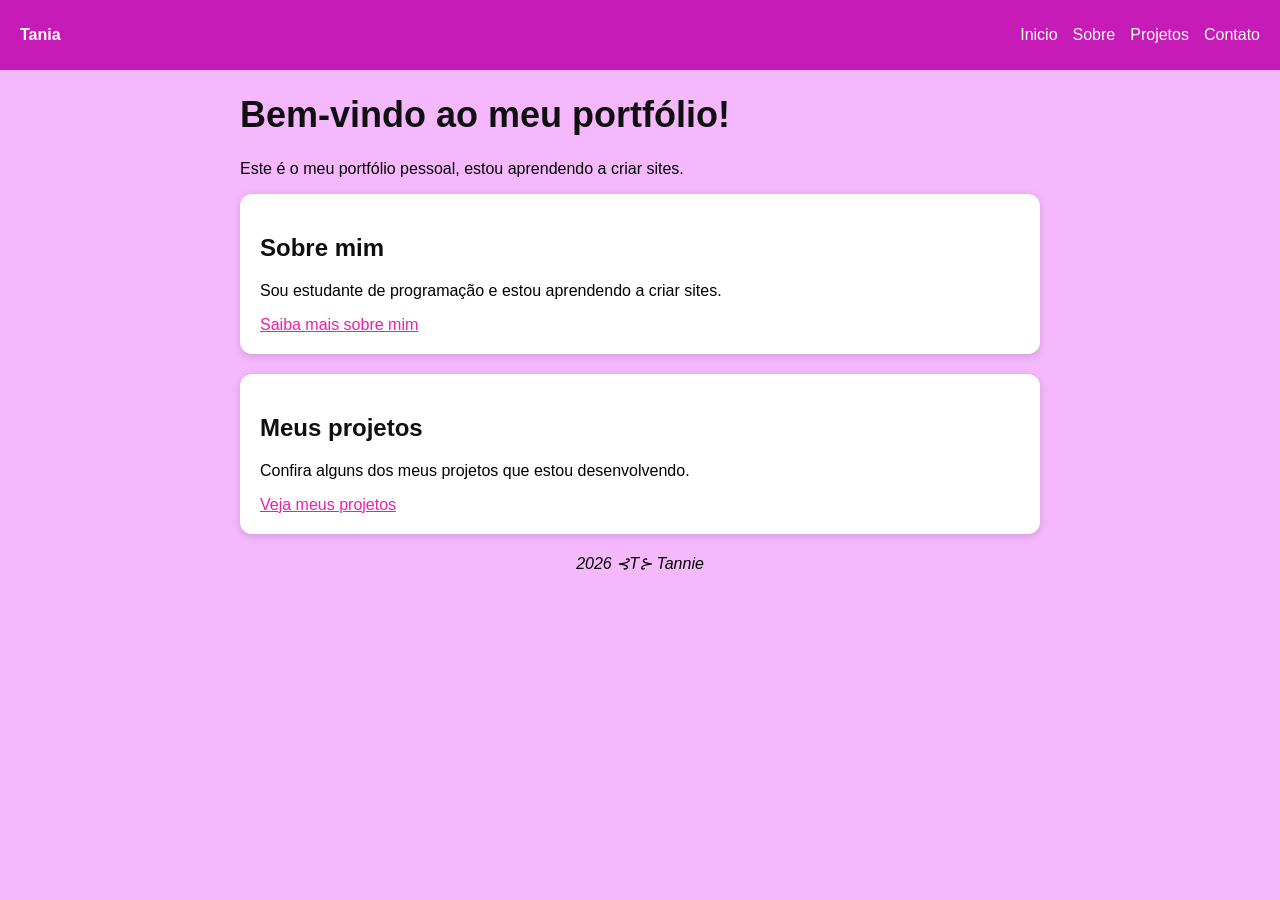
==== index.html @ 82d36bf0 "atualizei no css" ====
<!DOCTYPE html>
<html lang="en">
<head>
    <meta charset="UTF-8">
    <meta name="viewport" content="width=device-width, initial-scale=1.0">
    <title>Inicio | Tania</title>
    <link rel="stylesheet" href="css/style.css">
</head>
<body>
    <header>
        <p><strong>Tania</strong></p>
        <nav>

            <a href="index.html">Inicio</a>
            <a href="sobre.html">Sobre</a>
            <a href="projeto.html">Projetos</a>
            <a href="contato.html">Contato</a>
        </nav>
    </header>
    <main>
    <h1>Bem-vindo ao meu portfólio!</h1>
    <p>Este é o meu portfólio pessoal, estou aprendendo a criar sites.</p>
    <section class="card">
        <h2>Sobre mim</h2>
        <p>Sou estudante de programação e estou aprendendo a criar sites.</p>
        <a href="sobre.html">Saiba mais sobre mim</a>
    </section class="card">
    <section class="card">
        <h2>Meus projetos</h2>
        <p>Confira alguns dos meus projetos que estou desenvolvendo.</p>
    <a href="projeto.html">Veja meus projetos</a>
    </section class="card">

    </main>
    <footer>
        <p> <em>2026</em> <em>⊰T⊱</em> <em>Tannie</em></p>
    </footer>
</body>
</html>
---- css/style.css ----
body {
    background-color: #f5b8fd;
    font-family: 'Poppins', Arial, sans-serif;
    margin: 0;
    padding: 0;
}

h1 {
    color: #111010;
    font-size: 36px;
}

h2 {
    color: #100e0f;
}

a {
    color: #ec1db2;
}

footer {
    text-align: center;
}

main {
    max-width: 800px;
    margin: 0 auto; 
}

.card {
    background-color: #ffffff;
    padding: 20px;
    margin-bottom: 20px;
    border-radius: 12px;
    box-shadow: 0 2px 8px rgba(0, 0, 0, 0.15);
    transition: 0.3s;
}

th, td {
    border: 1px solid #020202;
}

table {
    border-collapse: collapse;
    width: 100%;
    margin-bottom: 20px;
}

th {
    background-color: #e74cff;
    color: #fff8f8;
}

header {
    display: flex;
    justify-content: space-between;
    align-items: center;
    background-color: #c71bb8;
    color: #fffdfd;
    padding: 10px 20px;
}

nav {
    display: flex;
    gap: 15px;
}

nav a {
    color: #fffdfd;
    text-decoration: none;
}
.gostos {
    display: flex;
    gap: 12px;
    list-style: none;
    padding: 0;
    flex-wrap: wrap;
}

.gostos li {
    background-color: #c21365;
    color: #fffdfd;
    padding: 10px 16px;
    border-radius: 20px;
}

img {
    max-width: 100%;
}

@media (max-width: 600px) {
    header {
        flex-direction: column;
        gap: 8px;
    }
    h1 {
        font-size: 28px;
    }
    .projetos {
        grid-template-columns: 1fr;
    }
}

nav a:hover {
    color: #181218;
}

.card:hover {
    transform: translateY(-5px);
    box-shadow: 0 10px 24px rgba(0, 0, 0, 0.25);
}

.projetos {
    display: grid;
    grid-template-columns: repeat(2, 1fr);
    gap: 24px;
}
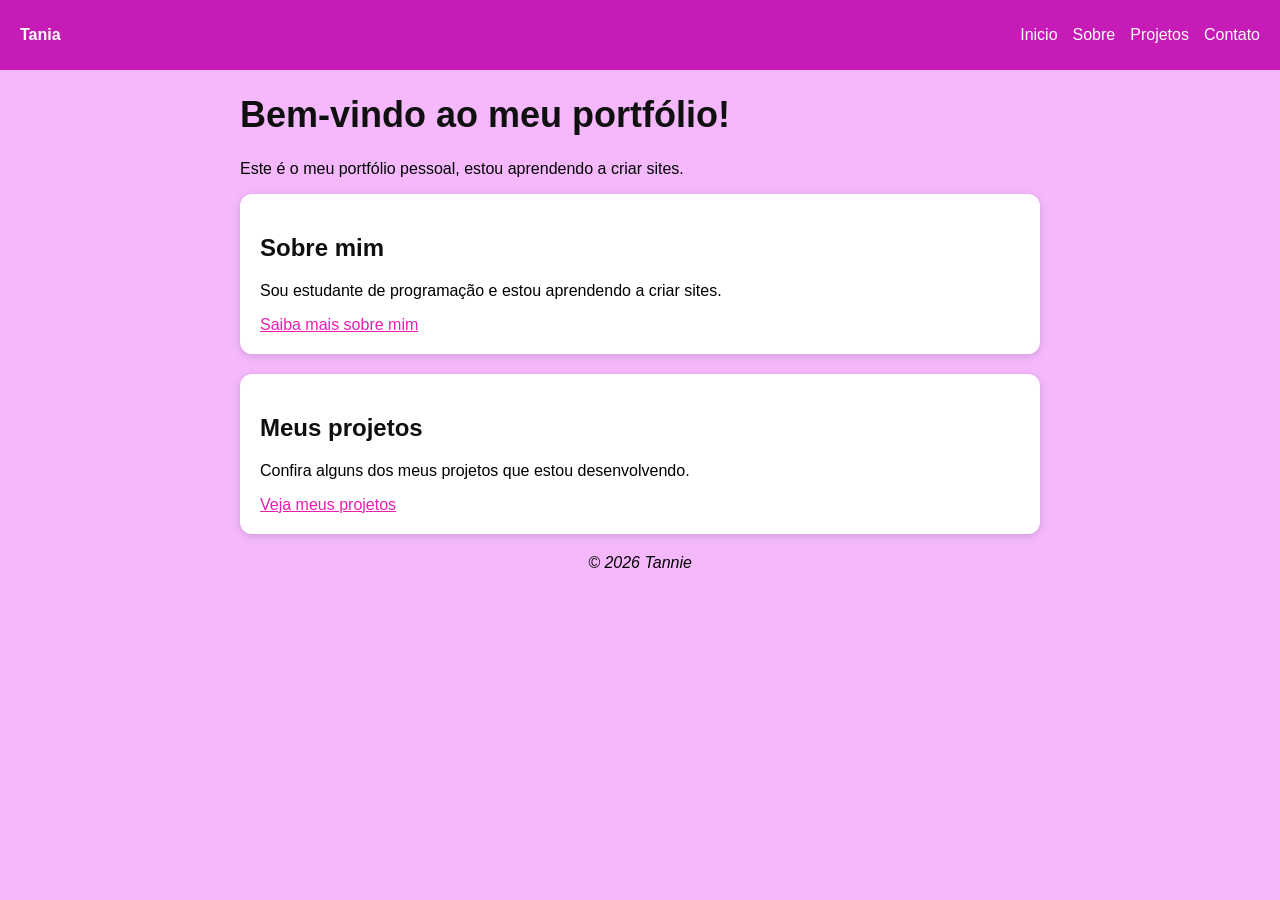
==== commit f1c0b6ba: "footer" ====
--- a/index.html
+++ b/index.html
@@ -33,7 +33,7 @@
 
     </main>
     <footer>
-        <p> <em>2026</em> <em>⊰T⊱</em> <em>Tannie</em></p>
+        <p>  <em>©</em> <em>2026</em> <em>Tannie</em></p>
     </footer>
 </body>
 </html>
--- a/css/style.css
+++ b/css/style.css
@@ -44,6 +44,7 @@
     border-collapse: collapse;
     width: 100%;
     margin-bottom: 20px;
+    background-color: #f5b8fd;
 }
 
 th {
@@ -114,4 +115,21 @@
     display: grid;
     grid-template-columns: repeat(2, 1fr);
     gap: 24px;
+}
+
+.escuro {
+    background-color: #4c0557;
+    color: "F4F1EA";
+}
+
+.escuro .card {
+    background-color: #964eb6;
+}
+
+.escuro h2 {
+    color: #fdfdfc;
+}
+
+.escuro h1 {
+    color: #fffefe;
 }
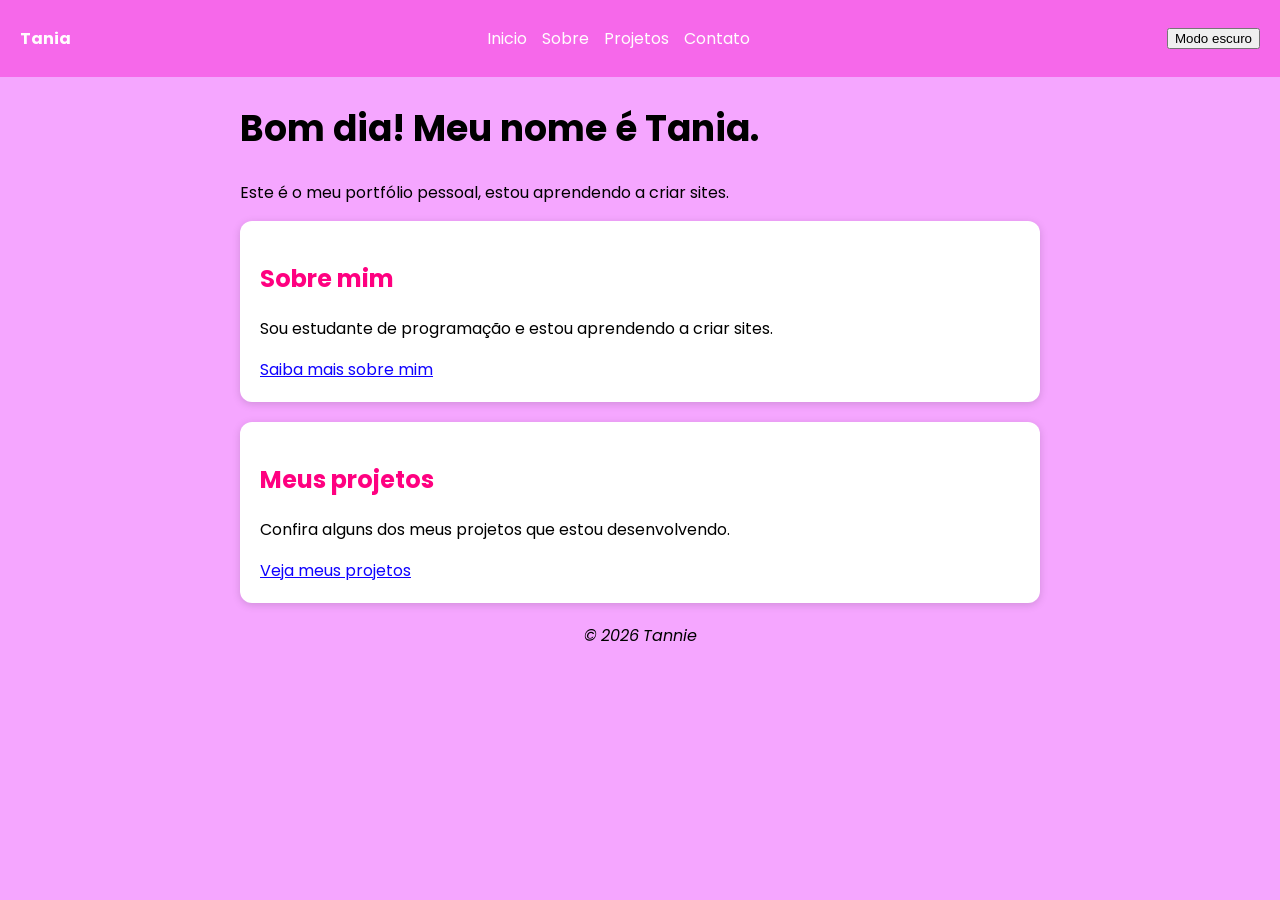
==== commit 54377de1: "novas atualizações do modo escuro!" ====
--- a/index.html
+++ b/index.html
@@ -4,21 +4,24 @@
     <meta charset="UTF-8">
     <meta name="viewport" content="width=device-width, initial-scale=1.0">
     <title>Inicio | Tania</title>
+     <link rel="stylesheet"
+        href="https://fonts.googleapis.com/css2?family=Poppins">
     <link rel="stylesheet" href="css/style.css">
 </head>
 <body>
     <header>
         <p><strong>Tania</strong></p>
-        <nav>
+        <nav class="itensnav">
 
             <a href="index.html">Inicio</a>
             <a href="sobre.html">Sobre</a>
             <a href="projeto.html">Projetos</a>
             <a href="contato.html">Contato</a>
         </nav>
+        <button id="tema">Modo escuro</button>
     </header>
     <main>
-    <h1>Bem-vindo ao meu portfólio!</h1>
+    <h1 id="titulo-home">Bem-vindo ao minha primeira página!</h1>
     <p>Este é o meu portfólio pessoal, estou aprendendo a criar sites.</p>
     <section class="card">
         <h2>Sobre mim</h2>
@@ -35,6 +38,7 @@
     <footer>
         <p>  <em>©</em> <em>2026</em> <em>Tannie</em></p>
     </footer>
+    <script src="js/script.js"></script>
 </body>
 </html>
 
--- a/css/style.css
+++ b/css/style.css
@@ -1,25 +1,26 @@
 body {
-    background-color: #f5b8fd;
+    background-color: #f5a6ff;
     font-family: 'Poppins', Arial, sans-serif;
     margin: 0;
     padding: 0;
 }
 
 h1 {
-    color: #111010;
+    color: #000000;
     font-size: 36px;
 }
 
 h2 {
-    color: #100e0f;
+    color: #ff0080;
 }
 
 a {
-    color: #ec1db2;
+    color: #0f02ff;
 }
 
 footer {
     text-align: center;
+    
 }
 
 main {
@@ -37,26 +38,27 @@
 }
 
 th, td {
-    border: 1px solid #020202;
+    border: 1px solid #000000;
+    
 }
 
 table {
     border-collapse: collapse;
     width: 100%;
     margin-bottom: 20px;
-    background-color: #f5b8fd;
+    background-color: #ea89ea;
 }
 
 th {
-    background-color: #e74cff;
-    color: #fff8f8;
+    background-color: #8e37d5;
+    color: #ffffff;
 }
 
 header {
     display: flex;
     justify-content: space-between;
     align-items: center;
-    background-color: #c71bb8;
+    background-color: #f668ea;
     color: #fffdfd;
     padding: 10px 20px;
 }
@@ -79,7 +81,7 @@
 }
 
 .gostos li {
-    background-color: #c21365;
+    background-color: #b700ff;
     color: #fffdfd;
     padding: 10px 16px;
     border-radius: 20px;
@@ -89,6 +91,7 @@
     max-width: 100%;
 }
 
+/* Para celulares e telas menores */
 @media (max-width: 600px) {
     header {
         flex-direction: column;
@@ -118,12 +121,12 @@
 }
 
 .escuro {
-    background-color: #4c0557;
-    color: "F4F1EA";
+    background-color: #3d0c68;
+    color: #000000;
 }
 
 .escuro .card {
-    background-color: #964eb6;
+    background-color: #af5eff;
 }
 
 .escuro h2 {
@@ -132,4 +135,31 @@
 
 .escuro h1 {
     color: #fffefe;
+}
+
+.escuro p {
+    color: #ffffff;
+}
+
+.escuro ol {
+    color: #2702f8;
+}
+
+.escuro th {
+    background-color: #5e1b9c;
+    color: #fef7f7;
+}
+
+.escuro table {
+    background-color: #fefdff;
+    color: #000000;
+}
+
+#resposta {
+   font-weight: bold;
+}
+
+.erro {
+    background-color: #ffcccc;
+    color: #cc0000;
 }
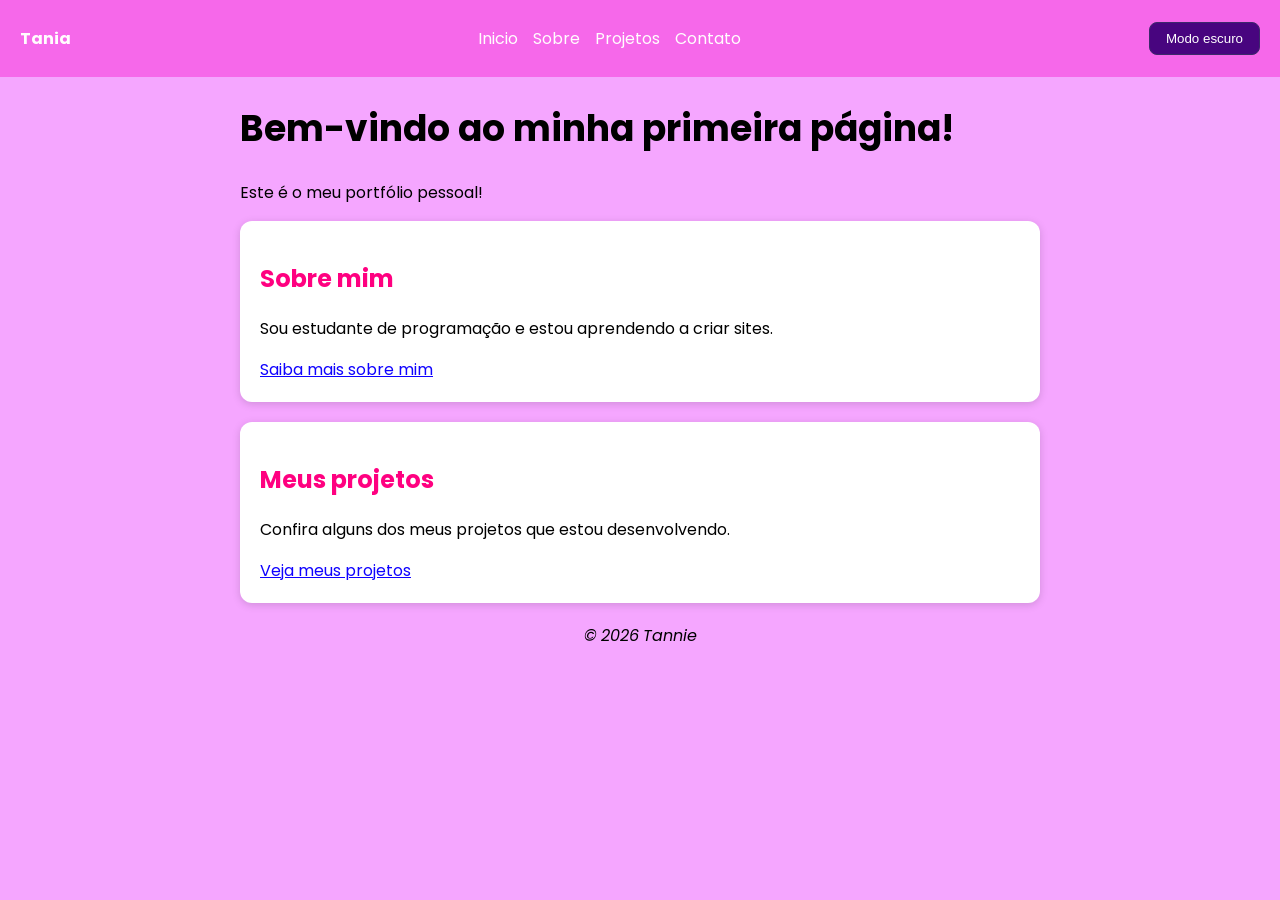
==== commit d11bdab9: "pequenas modificações" ====
--- a/index.html
+++ b/index.html
@@ -21,8 +21,8 @@
         <button id="tema">Modo escuro</button>
     </header>
     <main>
-    <h1 id="titulo-home">Bem-vindo ao minha primeira página!</h1>
-    <p>Este é o meu portfólio pessoal, estou aprendendo a criar sites.</p>
+    <h1 >Bem-vindo ao minha primeira página!</h1>
+    <p>Este é o meu portfólio pessoal!</p>
     <section class="card">
         <h2>Sobre mim</h2>
         <p>Sou estudante de programação e estou aprendendo a criar sites.</p>
--- a/css/style.css
+++ b/css/style.css
@@ -130,16 +130,13 @@
 }
 
 .escuro h2 {
-    color: #fdfdfc;
+    color: #0a0a0a;
 }
 
 .escuro h1 {
     color: #fffefe;
 }
 
-.escuro p {
-    color: #ffffff;
-}
 
 .escuro ol {
     color: #2702f8;
@@ -151,9 +148,19 @@
 }
 
 .escuro table {
-    background-color: #fefdff;
+    background-color: #bd8ded;
     color: #000000;
 }
+
+.escuro p {
+    color: #fdfdfc;
+}
+
+.escuro #tema {
+    background-color: #f4eff5;
+    color: #1e1635;
+    border: 1px solid #a855f7;
+}    
 
 #resposta {
    font-weight: bold;
@@ -162,4 +169,14 @@
 .erro {
     background-color: #ffcccc;
     color: #cc0000;
-}+}
+
+#tema {
+    background-color: #48057f;
+    color: #ffffff;
+    border: 1px solid #3c2a6b;
+    padding: 8px 16px;
+    border-radius: 8px;
+    cursor: pointer;
+    transition: background-color 0.3s;
+}
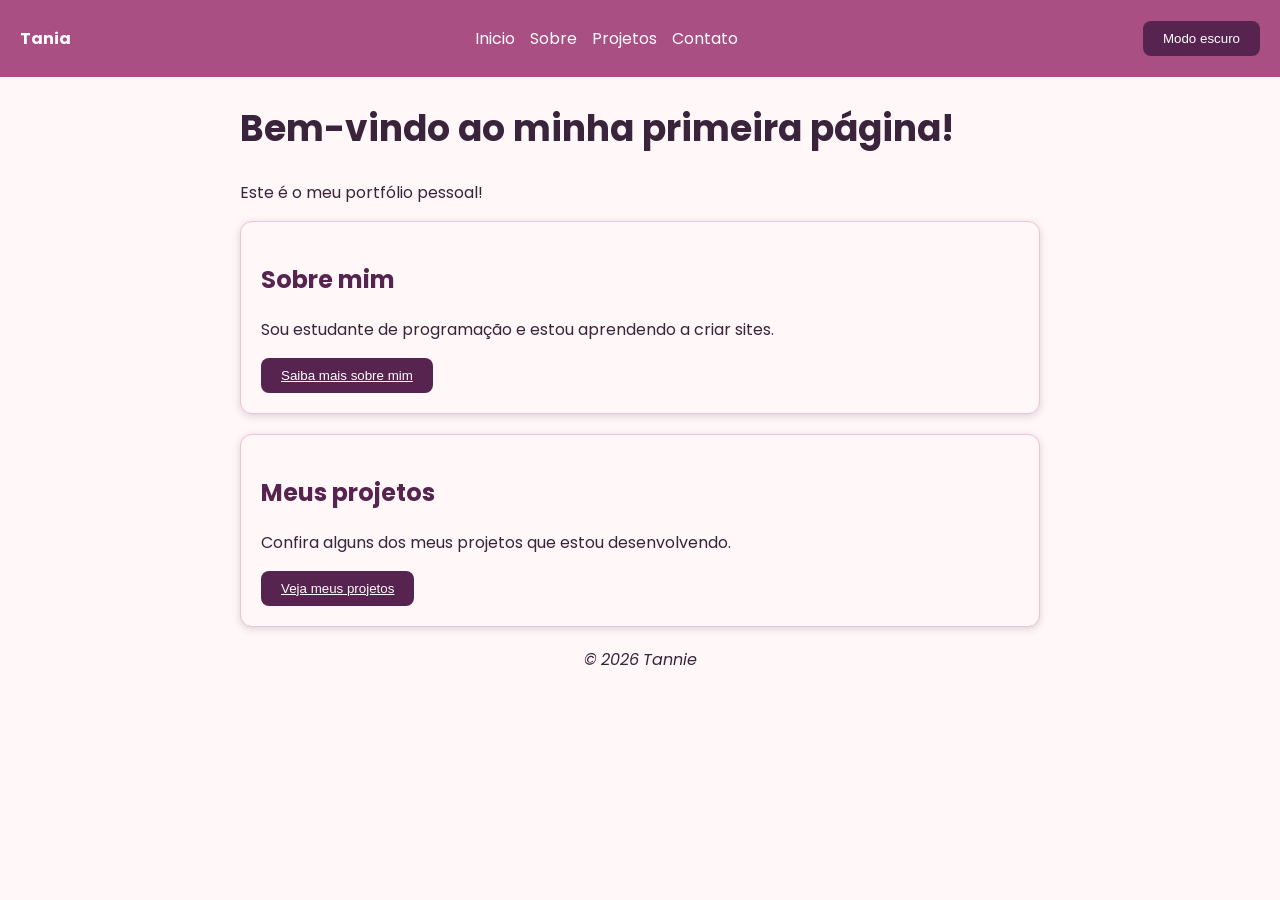
==== commit dd963b02: "atualização no CSS" ====
--- a/index.html
+++ b/index.html
@@ -26,12 +26,12 @@
     <section class="card">
         <h2>Sobre mim</h2>
         <p>Sou estudante de programação e estou aprendendo a criar sites.</p>
-        <a href="sobre.html">Saiba mais sobre mim</a>
+        <button><a href="sobre.html">Saiba mais sobre mim</a></button>
     </section class="card">
     <section class="card">
         <h2>Meus projetos</h2>
         <p>Confira alguns dos meus projetos que estou desenvolvendo.</p>
-    <a href="projeto.html">Veja meus projetos</a>
+   <button><a href="projeto.html">Veja meus projetos</a></button>
     </section class="card">
 
     </main>
--- a/css/style.css
+++ b/css/style.css
@@ -1,21 +1,24 @@
+
 body {
-    background-color: #f5a6ff;
+    background-color: #FFF7F8;
+    color: #39243B;
     font-family: 'Poppins', Arial, sans-serif;
     margin: 0;
     padding: 0;
 }
 
+
 h1 {
-    color: #000000;
+    color: #39243B;
     font-size: 36px;
 }
 
 h2 {
-    color: #ff0080;
+    color: #57234F;
 }
 
 a {
-    color: #0f02ff;
+    color: #fffeff;
 }
 
 footer {
@@ -28,8 +31,10 @@
     margin: 0 auto; 
 }
 
+
 .card {
-    background-color: #ffffff;
+    background-color: #fff7F8;
+    border: 1px solid #f0c1db;
     padding: 20px;
     margin-bottom: 20px;
     border-radius: 12px;
@@ -37,6 +42,16 @@
     transition: 0.3s;
 }
 
+button {
+    background-color: #57234F;
+    color: #ffffff;
+    border: none;
+    padding: 10px 20px;
+    border-radius: 8px;
+    cursor: pointer;
+    transition: background-color 0.3s;
+}
+
 th, td {
     border: 1px solid #000000;
     
@@ -46,11 +61,11 @@
     border-collapse: collapse;
     width: 100%;
     margin-bottom: 20px;
-    background-color: #ea89ea;
+    background-color: #F8DDE5;
 }
 
 th {
-    background-color: #8e37d5;
+    background-color: #B88BB8;
     color: #ffffff;
 }
 
@@ -58,7 +73,7 @@
     display: flex;
     justify-content: space-between;
     align-items: center;
-    background-color: #f668ea;
+    background-color: #A94F83;
     color: #fffdfd;
     padding: 10px 20px;
 }
@@ -81,7 +96,7 @@
 }
 
 .gostos li {
-    background-color: #b700ff;
+    background-color: #A94F83;
     color: #fffdfd;
     padding: 10px 16px;
     border-radius: 20px;
@@ -121,46 +136,61 @@
 }
 
 .escuro {
-    background-color: #3d0c68;
+    background-color: #211823;
+    color: #302432;
+}
+
+.escuro a {
+    color: #070606;
+}
+
+.escuro .gostos li {
+    background-color: #563746;
+    color: #fef7f7;
+}
+
+.escuro header {
+    background-color: #E49AB9;
+    color: #fef7f7;
+}
+
+.escuro .card {
+    background-color: #302432;
+    border: 1px solid #51404F;
+}
+
+.escuro button {
+    background-color: #E49AB9;
+    color: #fef7f7;
+}
+
+.escuro h2 {
+    color: #C3AFBE;
+}
+
+.escuro h1 {
+    color: #fff2f7;
+}
+
+.escuro th {
+    background-color: #70475C;
+    color: #fef7f7;
+}
+
+.escuro table {
+    background-color: #B98CB8;
     color: #000000;
 }
 
-.escuro .card {
-    background-color: #af5eff;
-}
-
-.escuro h2 {
-    color: #0a0a0a;
-}
-
-.escuro h1 {
-    color: #fffefe;
-}
-
-
-.escuro ol {
-    color: #2702f8;
-}
-
-.escuro th {
-    background-color: #5e1b9c;
-    color: #fef7f7;
-}
-
-.escuro table {
-    background-color: #bd8ded;
-    color: #000000;
-}
-
 .escuro p {
-    color: #fdfdfc;
+    color: #fffffd;
 }
 
 .escuro #tema {
     background-color: #f4eff5;
     color: #1e1635;
     border: 1px solid #a855f7;
-}    
+
 
 #resposta {
    font-weight: bold;
@@ -180,3 +210,8 @@
     cursor: pointer;
     transition: background-color 0.3s;
 }
+
+
+#tema:hover {
+    background-color: #3c2a6b;
+}
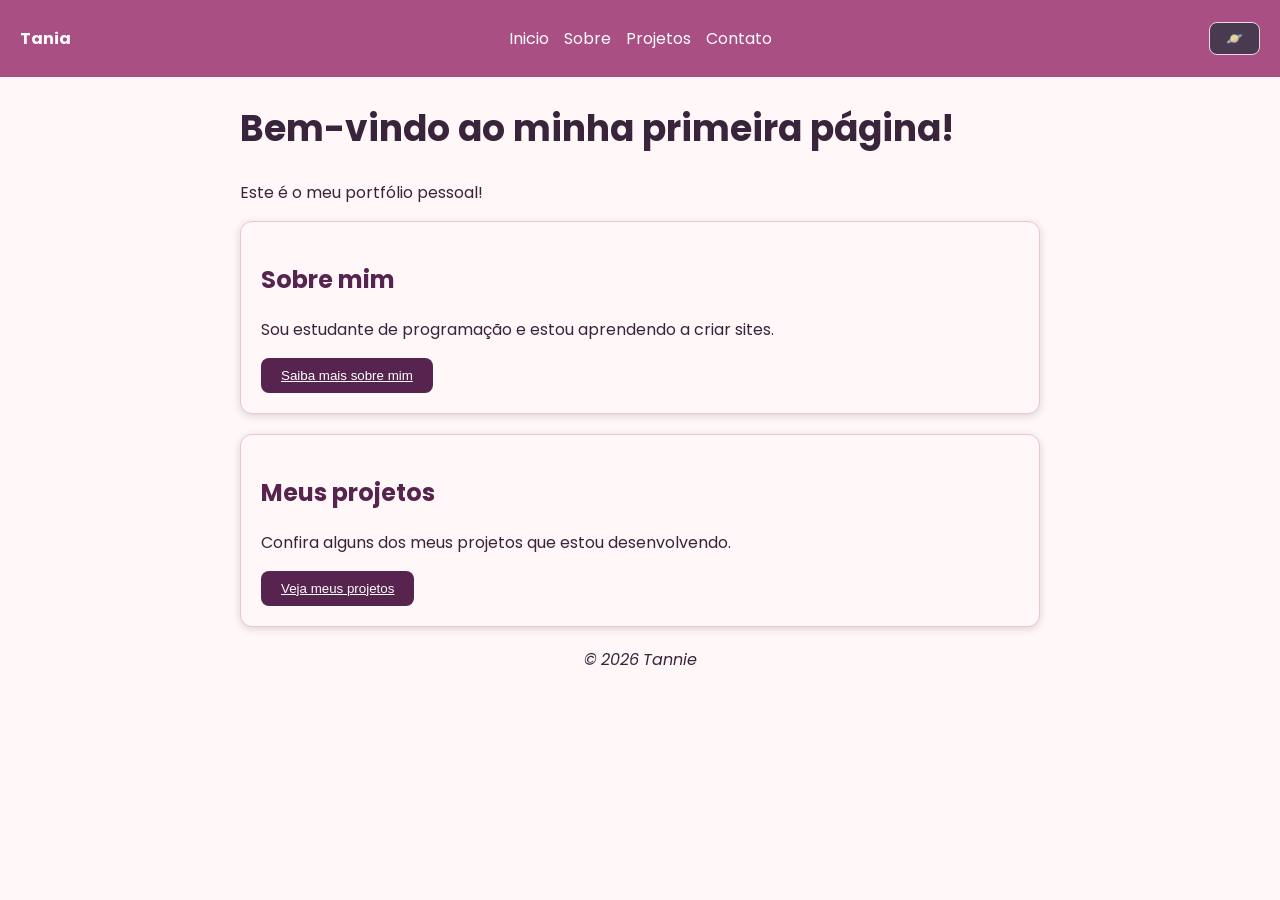
==== commit 8c5052ec: "atualização drastica" ====
--- a/index.html
+++ b/index.html
@@ -6,7 +6,15 @@
     <title>Inicio | Tania</title>
      <link rel="stylesheet"
         href="https://fonts.googleapis.com/css2?family=Poppins">
-    <link rel="stylesheet" href="css/style.css">
+    
+    <!-- Este script tem de estar no head de TODAS as páginas -->
+    <script>
+      if (localStorage.getItem("modoEscuro") === "ativo") {
+        document.documentElement.classList.add("escuro");
+      }
+    </script>
+
+        <link rel="stylesheet" href="css/style.css">
 </head>
 <body>
     <header>
--- a/css/style.css
+++ b/css/style.css
@@ -1,3 +1,20 @@
+/* 1. Define o esquema de cores nativo do navegador */
+html {
+    color-scheme: light;
+}
+
+html.escuro {
+    color-scheme: dark;
+}
+
+/* 2. Cores globais do modo escuro para garantir tela inteira sem falhas */
+html.escuro, 
+html.escuro body {
+    background-color: #211823 !important;
+    color: #fef7f7 !important;
+    min-height: 100vh;
+    margin: 0;
+}
 
 body {
     background-color: #FFF7F8;
@@ -5,8 +22,8 @@
     font-family: 'Poppins', Arial, sans-serif;
     margin: 0;
     padding: 0;
-}
-
+    transition: background-color 0.05s, color 0.05s;
+}
 
 h1 {
     color: #39243B;
@@ -18,19 +35,17 @@
 }
 
 a {
-    color: #fffeff;
+    color: #ffffff;
 }
 
 footer {
     text-align: center;
-    
 }
 
 main {
     max-width: 800px;
     margin: 0 auto; 
 }
-
 
 .card {
     background-color: #fff7F8;
@@ -54,7 +69,6 @@
 
 th, td {
     border: 1px solid #000000;
-    
 }
 
 table {
@@ -87,6 +101,7 @@
     color: #fffdfd;
     text-decoration: none;
 }
+
 .gostos {
     display: flex;
     gap: 12px;
@@ -135,62 +150,58 @@
     gap: 24px;
 }
 
-.escuro {
-    background-color: #211823;
-    color: #302432;
-}
-
-.escuro a {
-    color: #070606;
-}
-
-.escuro .gostos li {
+/* --- MODO ESCURO PADRONIZADO COM html.escuro --- */
+html.escuro a {
+    color: #f4eff5;
+}
+
+html.escuro .gostos li {
     background-color: #563746;
     color: #fef7f7;
 }
 
-.escuro header {
+html.escuro header {
     background-color: #E49AB9;
-    color: #fef7f7;
-}
-
-.escuro .card {
+    color: #211823;
+}
+
+html.escuro .card {
     background-color: #302432;
     border: 1px solid #51404F;
 }
 
-.escuro button {
+html.escuro button {
     background-color: #E49AB9;
-    color: #fef7f7;
-}
-
-.escuro h2 {
+    color: #211823;
+}
+
+html.escuro h2 {
     color: #C3AFBE;
 }
 
-.escuro h1 {
+html.escuro h1 {
     color: #fff2f7;
 }
 
-.escuro th {
+html.escuro th {
     background-color: #70475C;
     color: #fef7f7;
 }
 
-.escuro table {
-    background-color: #B98CB8;
-    color: #000000;
-}
-
-.escuro p {
-    color: #fffffd;
-}
-
-.escuro #tema {
+html.escuro table {
+    background-color: #302432;
+    color: #fef7f7;
+}
+
+html.escuro p {
+    color: #fef7f7;
+}
+
+html.escuro #tema {
     background-color: #f4eff5;
     color: #1e1635;
     border: 1px solid #a855f7;
-
+}
 
 #resposta {
    font-weight: bold;
@@ -202,16 +213,15 @@
 }
 
 #tema {
-    background-color: #48057f;
-    color: #ffffff;
-    border: 1px solid #3c2a6b;
+    background-color: #493951;
+    color: #ffffff;
+    border: 1px solid #EAD8E2;
     padding: 8px 16px;
     border-radius: 8px;
     cursor: pointer;
     transition: background-color 0.3s;
 }
 
-
 #tema:hover {
-    background-color: #3c2a6b;
+    background-color: #B88BB8;
 }
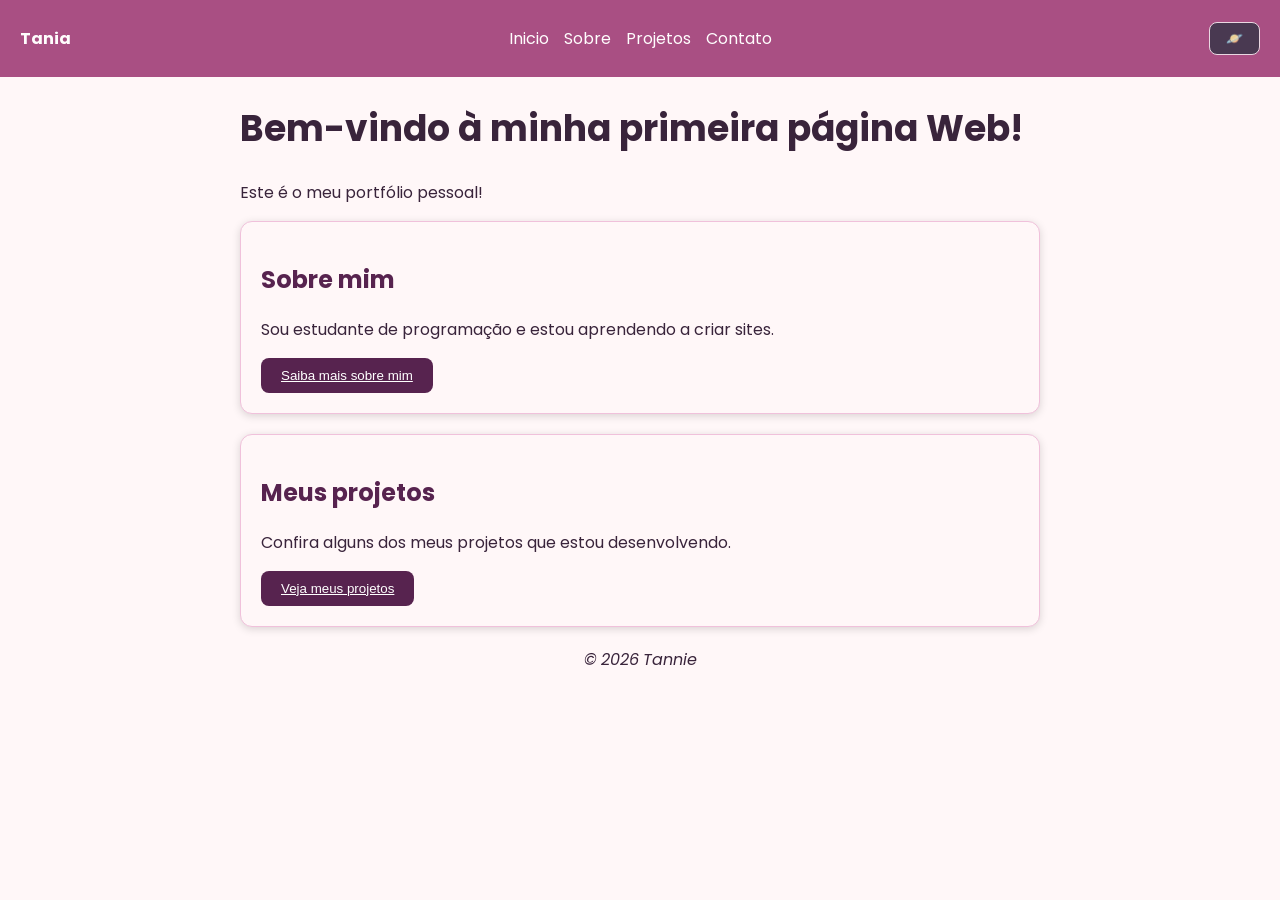
==== commit 143ab64b: "a" ====
--- a/index.html
+++ b/index.html
@@ -29,7 +29,7 @@
         <button id="tema">Modo escuro</button>
     </header>
     <main>
-    <h1 >Bem-vindo ao minha primeira página!</h1>
+    <h1 >Bem-vindo à minha primeira página Web!</h1>
     <p>Este é o meu portfólio pessoal!</p>
     <section class="card">
         <h2>Sobre mim</h2>
--- a/css/style.css
+++ b/css/style.css
@@ -67,20 +67,30 @@
     transition: background-color 0.3s;
 }
 
-th, td {
-    border: 1px solid #000000;
+th, td{
+    background-color: #963a55;
+    color: #000000;
+    padding: 10px 20px;
+    border-radius: 8px;
+    border: 1px solid #dccbde;
+}
+
+tr, td {
+    background-color: #f7dde5;
+    color: #000000;
 }
 
 table {
     border-collapse: collapse;
     width: 100%;
     margin-bottom: 20px;
-    background-color: #F8DDE5;
+    color: #000000;
+    background-color: #ae6b7f;
 }
 
 th {
-    background-color: #B88BB8;
-    color: #ffffff;
+    background-color: #c68ac6;
+    color: #3c1f3f;
 }
 
 header {
@@ -151,9 +161,7 @@
 }
 
 /* --- MODO ESCURO PADRONIZADO COM html.escuro --- */
-html.escuro a {
-    color: #f4eff5;
-}
+
 
 html.escuro .gostos li {
     background-color: #563746;
@@ -183,18 +191,19 @@
     color: #fff2f7;
 }
 
-html.escuro th {
-    background-color: #70475C;
-    color: #fef7f7;
-}
+
 
 html.escuro table {
-    background-color: #302432;
-    color: #fef7f7;
+    background-color: #684e71;
+    color: #fff4f4;
 }
 
 html.escuro p {
-    color: #fef7f7;
+    color: #ffeded;
+}
+
+html.escuro a {
+    color: #070707;
 }
 
 html.escuro #tema {
